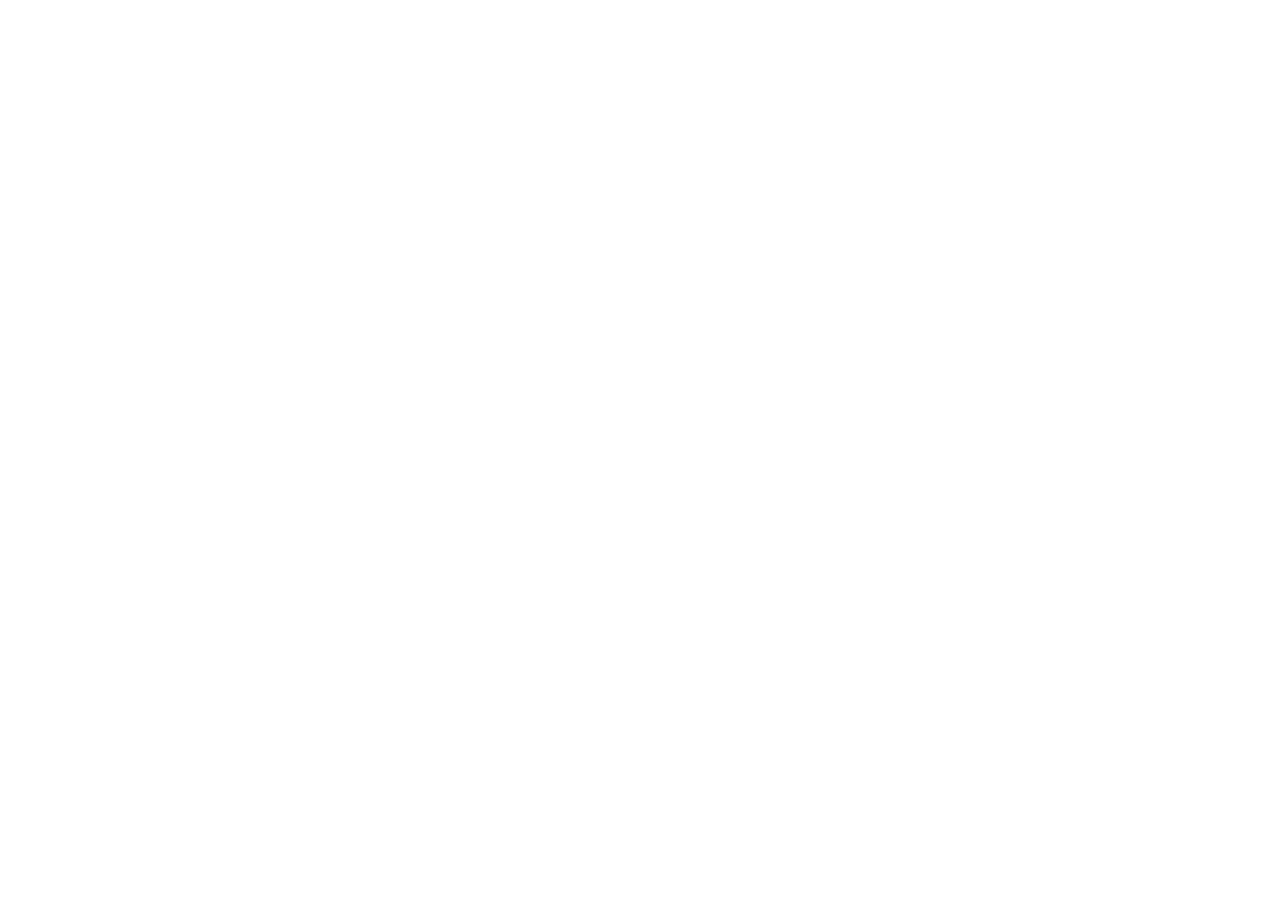
==== index.html @ 8d43a359 "Added beilerplate html and css file added the basic structure" ====
<!DOCTYPE html>
<html lang="en">
    <head>
        <meta charset="UTF-8">
        <meta name="viewport" content="width=device-width">
        <link rel="stylesheet" href="styles.css">
        <link rel="icon" type="image/x-icon" href="media/margarit.png">
        <title>My nature photography</title>
    </head>
    <body>
        <main>

        </main>
    </body>
</html>
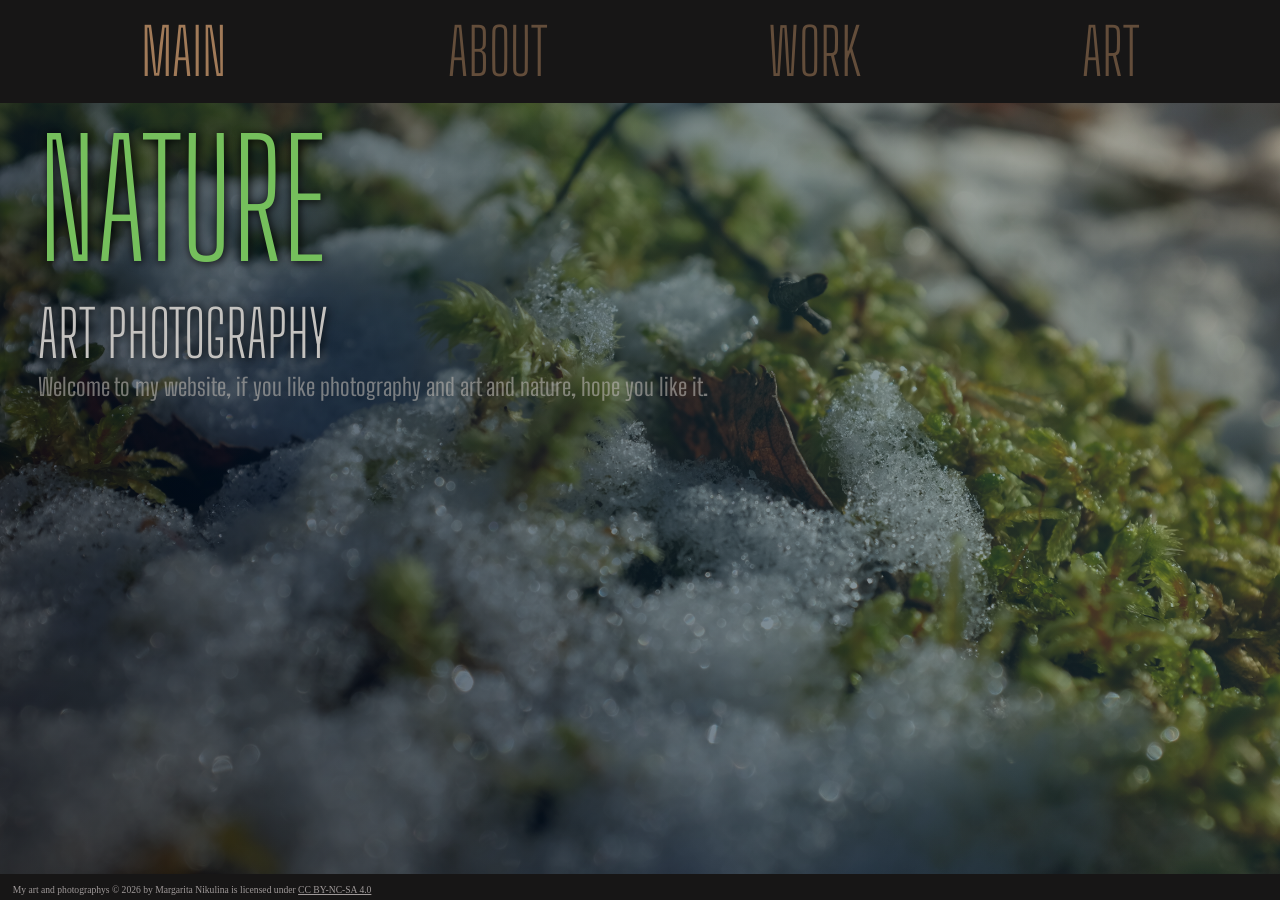
==== commit cd23ccd0: "renamed main page to index" ====
--- a/index.html
+++ b/index.html
@@ -4,12 +4,23 @@
         <meta charset="UTF-8">
         <meta name="viewport" content="width=device-width">
         <link rel="stylesheet" href="styles.css">
-        <link rel="icon" type="image/x-icon" href="media/margarit.png">
+        <link rel="icon" type="image/x-icon" href="images/margarit.png">
         <title>My nature photography</title>
     </head>
-    <body>
-        <main>
-
+    <body class="main-page">
+        <main class="main-div">
+            <nav class="top-navigation"> 
+                <a href="index.html" id="main_selected" class="top-navigation__menu-item">MAIN</a>
+                <a href="about.html" class="top-navigation__menu-item">ABOUT</a>
+                <a href="work.html" class="top-navigation__menu-item">WORK</a>
+                <a href="art.html" class="top-navigation__menu-item">ART</a>
+            </nav>
+            <h1 class="main-page__title">NATURE</h1>
+            <h2 class="main-page__subtitle">ART PHOTOGRAPHY</h2>
+            <p class="main-page__paragraph">Welcome to my website, if you like photography and art and nature, hope you like it.</p>
         </main>
+        <footer>
+            <p id="licence">My art and photographys © 2026 by Margarita Nikulina is licensed under <a href="https://creativecommons.org/licenses/by-nc-sa/4.0/">CC BY-NC-SA 4.0</a><img src="https://mirrors.creativecommons.org/presskit/icons/cc.svg" alt="" style="max-width: 1em;max-height:1em;margin-left: .2em;"><img src="https://mirrors.creativecommons.org/presskit/icons/by.svg" alt="" style="max-width: 1em;max-height:1em;margin-left: .2em;"><img src="https://mirrors.creativecommons.org/presskit/icons/nc.svg" alt="" style="max-width: 1em;max-height:1em;margin-left: .2em;"><img src="https://mirrors.creativecommons.org/presskit/icons/sa.svg" alt="" style="max-width: 1em;max-height:1em;margin-left: .2em;"></p>
+        </footer>
     </body>
 </html>
--- a/styles.css
+++ b/styles.css
@@ -0,0 +1,272 @@
+body,html {
+    margin: 0;
+    padding: 0;
+    min-height: 100vh;
+    font-size: clamp(1.5rem, 2.5vw, 4rem);
+}
+
+@font-face {
+    font-family: "big_shoulders";
+    src: url("/fonts/Big_Shoulders/BigShoulders-VariableFont_opsz,wght.ttf");
+}
+
+/* design system:) */
+:root {
+    --green: rgb(117, 191, 92);
+    --light-brown: #806247b9;
+    --light-brown-opaque: #a17a58;
+    --light-grey: #c4c2bf;
+    --brown: #332925;
+    --transparent-grey: #716c6499;
+    --opaque-grey: #716c64;
+    --almost-black: rgb(23, 22, 22);
+    --gradient-yellow-blue: linear-gradient(45deg, #000b2133, #003f8233, #4ca2b533, #ffd27f33);
+    --main-font: "big_shoulders", Impact, Haettenschweiler, 'Arial Narrow Bold';
+}
+
+/* TOP NAV */
+/* Top nav styles are shared across all pages*/
+.top-navigation {
+    display: flex;
+    flex-direction: row;
+    justify-content: space-between;
+    margin: 0;
+    padding: 0 10vw;
+    background-color: var(--almost-black);
+    width: viewport;
+}
+
+.top-navigation__menu-item {
+    font-family: var(--main-font);
+    color: var(--light-brown);
+    font-size: 2rem;
+    margin: 0;
+    padding: 1vw 1vw;
+    text-decoration: none;
+    font-weight: 220;
+}
+
+.top-navigation__menu-item:hover {
+    color: var(--light-brown-opaque);
+}
+
+#main_selected, #about_selected, #work_selected {
+    color: var(--light-brown-opaque);
+}
+
+/* Main page*/
+
+/* Main page background */
+.main-page {
+    background:
+        var(--gradient-yellow-blue),
+        linear-gradient(90deg, rgba(0, 0, 0, 0.6), rgba(0, 0, 0, 0.3)),
+        url("/images/DSCF5990.JPG"),
+        black;
+    background-size: auto, auto, cover; 
+    background-position: center;
+    background-repeat: no-repeat;
+    margin: 0;
+    padding: 0;
+}
+
+.main-div {
+    width: 100%;
+}
+
+.main-page__title {
+    color: var(--green);
+    font-family: var(--main-font);
+    text-shadow: black 1px 1px 10px;
+    font-weight: 210;
+    font-size: clamp(4rem, 5rem, 8rem);
+    margin: 0;
+    padding: 0 3vw;
+}
+
+.main-page__subtitle {
+    color: var(--light-grey);
+    font-family: var(--main-font);
+    text-shadow: black 1px 0 10px;
+    font-weight: 210;
+    font-size: 2rem;
+    margin: 0;
+    padding: 0 3vw;
+}
+
+.main-page__paragraph {
+    color: rgba(179, 176, 171, 0.627);
+    font-family: var(--main-font);
+    font-size: 0.5em;
+    margin: 0;
+    padding: 0 3vw;
+}
+
+/* Main page*/
+
+
+/* About page*/
+.about-page {
+    background: 
+        linear-gradient(90deg, rgba(0, 0, 0, 0.6), rgba(0, 0, 0, 0.3)),
+        url("/images/DSCF6088.JPG");
+    background-size: cover;
+    background-position: center;
+    background-repeat: no-repeat;
+    
+}
+
+
+/* About page*/ 
+
+.my-photo-and-description {
+    display: flex;
+    flex-direction: row;
+    justify-content: flex-start;
+    align-items: center;
+}
+
+#my-photo-and-description__photo {
+  max-width: 40%;
+  min-width: 150px;
+  height: auto;
+}
+
+#my-photo-and-description__text {
+    background-color: var(--transparent-grey);
+    font-size: 1rem;
+    color: var(--light-grey);
+    border-radius: 50px 50px 50px 0;
+    padding: 5vw;
+    font-family: var(--main-font);
+    font-weight: 200;
+    height: 100%;
+    width: clamp (5vw 30vw 50%);
+    margin-left: clamp (5vw 20vw 15vw);
+    min-width: 150px;
+}
+
+/*Work page */
+
+.work-page {
+    background: var(--almost-black);
+    margin: 0;
+    padding: 0;
+}
+
+/* mobile photo gallery */
+@media (max-width:450px) {
+    .photo-grid {
+    display: grid;
+    grid-template-columns: 1fr;
+    grid-template-rows: repeat(3, min-content);
+    gap: 0vw;
+    margin: 1vw;
+    }
+
+    .photo-grid_photo {
+    max-width: 100vw;
+    min-width: 10vw;
+
+    }
+    /* the long images don't look good on mobile, so I will hide it */
+    .span-2-rows {
+        display: none;
+    }
+
+}
+
+/* desktop photo gallery */
+@media (min-width:450px) {
+    .photo-grid {
+        padding-top: 5vw;
+        margin: 0;
+        display: grid;
+        grid-template-columns: repeat(3, 1fr);
+        grid-template-rows: repeat(3, min-content);
+        gap: 3vw;
+    }
+    .photo-grid_photo {
+        width: clamp(200px, 31.9vw, 30vw);
+        border-radius: 20px;
+    }
+
+    .photo-grid_photo:hover {
+        transform: scale(1.05, 1.05);
+        transition: transform 1s;
+    }
+    .span-2-rows {
+        grid-row: span 2;
+    }
+
+    .span-2-columns {
+        grid-column: span 2;
+        width: 100%;
+    }
+}
+
+
+/*Work page */
+
+/* Art page */
+.art-page {
+    margin: 0;
+    padding: 0;
+    background-color: var(--almost-black)
+}
+
+/* mobile */
+@media (max-width:450px) {
+    .art-page__container {
+        display: grid;
+        grid-template-columns: 1fr;
+    }
+
+    .art-page__painting {
+        width: 93%;
+        padding: 5vw 3vw;
+        border-radius: 20px;
+        scale: 0.95;
+    }
+}
+
+/* desktop */
+
+@media (min-width:450px) {
+    .art-page__container {
+        display: flex;
+        flex-direction: row;
+        justify-content: center;
+        align-items: center;
+        flex-wrap: wrap;
+        flex-basis: 30%;
+    }
+
+    .art-page__painting {
+        height: 30vw;
+        padding: 10px;
+        border-radius: 25px;
+    }
+
+    .art-page__painting:hover {
+        transform: rotate(1.6deg);
+    }
+}
+
+
+footer {
+    margin: 0;
+    height: 2vw;
+    position: fixed;
+    bottom: 0;
+    right: 100;
+    padding-left: 1vw;
+    font-size: 0.2em;
+    background-color: var(--almost-black);
+    width: 100%;
+    color: rgb(159, 153, 153);
+
+    a {
+        color: rgb(159, 153, 153);
+    }
+}
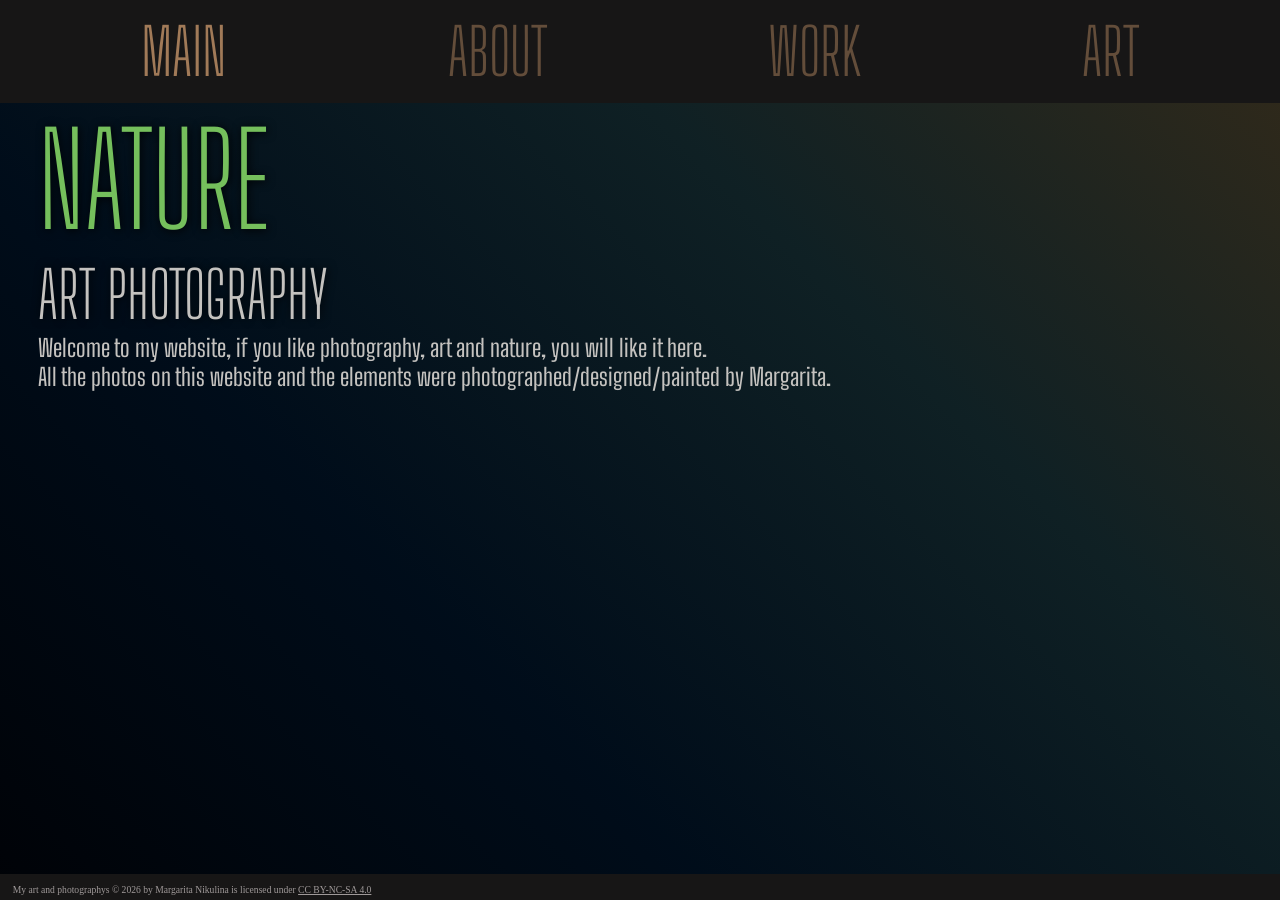
==== commit feabdbe5: "added more text to hero" ====
--- a/index.html
+++ b/index.html
@@ -5,6 +5,7 @@
         <meta name="viewport" content="width=device-width">
         <link rel="stylesheet" href="styles.css">
         <link rel="icon" type="image/x-icon" href="images/margarit.png">
+        <link rel="preload" as="image" href="images/DSCF5990.JPG" fetchpriority="high">
         <title>My nature photography</title>
     </head>
     <body class="main-page">
@@ -17,7 +18,8 @@
             </nav>
             <h1 class="main-page__title">NATURE</h1>
             <h2 class="main-page__subtitle">ART PHOTOGRAPHY</h2>
-            <p class="main-page__paragraph">Welcome to my website, if you like photography and art and nature, hope you like it.</p>
+            <p class="main-page__paragraph">Welcome to my website, if you like photography, art and nature, you will like it here.</p>
+            <p class="main-page__paragraph">All the photos on this website and the elements were photographed/designed/painted by Margarita.</p>
         </main>
         <footer>
             <p id="licence">My art and photographys © 2026 by Margarita Nikulina is licensed under <a href="https://creativecommons.org/licenses/by-nc-sa/4.0/">CC BY-NC-SA 4.0</a><img src="https://mirrors.creativecommons.org/presskit/icons/cc.svg" alt="" style="max-width: 1em;max-height:1em;margin-left: .2em;"><img src="https://mirrors.creativecommons.org/presskit/icons/by.svg" alt="" style="max-width: 1em;max-height:1em;margin-left: .2em;"><img src="https://mirrors.creativecommons.org/presskit/icons/nc.svg" alt="" style="max-width: 1em;max-height:1em;margin-left: .2em;"><img src="https://mirrors.creativecommons.org/presskit/icons/sa.svg" alt="" style="max-width: 1em;max-height:1em;margin-left: .2em;"></p>
--- a/styles.css
+++ b/styles.css
@@ -7,7 +7,7 @@
 
 @font-face {
     font-family: "big_shoulders";
-    src: url("/fonts/Big_Shoulders/BigShoulders-VariableFont_opsz,wght.ttf");
+    src: url("fonts/Big_Shoulders/BigShoulders-VariableFont_opsz,wght.ttf");
 }
 
 /* design system:) */
@@ -22,6 +22,7 @@
     --almost-black: rgb(23, 22, 22);
     --gradient-yellow-blue: linear-gradient(45deg, #000b2133, #003f8233, #4ca2b533, #ffd27f33);
     --main-font: "big_shoulders", Impact, Haettenschweiler, 'Arial Narrow Bold';
+    --page-animation: fade-from-black 1s ease-out;
 }
 
 /* TOP NAV */
@@ -33,7 +34,6 @@
     margin: 0;
     padding: 0 10vw;
     background-color: var(--almost-black);
-    width: viewport;
 }
 
 .top-navigation__menu-item {
@@ -61,13 +61,14 @@
     background:
         var(--gradient-yellow-blue),
         linear-gradient(90deg, rgba(0, 0, 0, 0.6), rgba(0, 0, 0, 0.3)),
-        url("/images/DSCF5990.JPG"),
+        url("images/DSCF5990.jpg"),
         black;
     background-size: auto, auto, cover; 
     background-position: center;
     background-repeat: no-repeat;
     margin: 0;
     padding: 0;
+    animation: var(--page-animation);
 }
 
 .main-div {
@@ -79,7 +80,7 @@
     font-family: var(--main-font);
     text-shadow: black 1px 1px 10px;
     font-weight: 210;
-    font-size: clamp(4rem, 5rem, 8rem);
+    font-size: clamp(4rem, 8vw, 8rem);
     margin: 0;
     padding: 0 3vw;
 }
@@ -95,7 +96,7 @@
 }
 
 .main-page__paragraph {
-    color: rgba(179, 176, 171, 0.627);
+    color: var(--light-grey);
     font-family: var(--main-font);
     font-size: 0.5em;
     margin: 0;
@@ -109,41 +110,86 @@
 .about-page {
     background: 
         linear-gradient(90deg, rgba(0, 0, 0, 0.6), rgba(0, 0, 0, 0.3)),
-        url("/images/DSCF6088.JPG");
+        url("images/DSCF6088.jpg"),
+        var(--almost-black);
     background-size: cover;
     background-position: center;
     background-repeat: no-repeat;
-    
+    animation: var(--page-animation);
+}
+
+@keyframes fade-from-black {
+  from { opacity: 0; }
+  to   { opacity: 1; }
 }
 
 
 /* About page*/ 
 
-.my-photo-and-description {
-    display: flex;
-    flex-direction: row;
-    justify-content: flex-start;
-    align-items: center;
+/* desktop */
+@media (min-width:450px) {
+    .my-photo-and-description {
+        display: flex;
+        flex-direction: row;
+        justify-content: space-between;
+        align-items: flex-start;
+    }
+    #my-photo-and-description__text {
+        width: 30vw;
+        border-radius: 50px 50px 50px 0;
+        padding: 5vw;
+        margin-right: 2vw;
+        margin-left: clamp (5vw, 20vw, 15vw);
+    }
+}
+
+/* mobile */
+@media (max-width:450px) {
+    .my-photo-and-description {
+        display: flex;
+        flex-direction: column;
+        align-items: stretch;
+    }
+    #my-photo-and-description__text {
+        width:fit-content;
+        margin: -0.5vw 0;
+        padding: 3vw;
+        border-radius: 0;
+        height: 50vw;
+        line-height: 12vw;
+        vertical-align: middle;
+    }
 }
 
 #my-photo-and-description__photo {
   max-width: 40%;
   min-width: 150px;
   height: auto;
+  width: clamp(10%, 80vw, 900px)
 }
 
 #my-photo-and-description__text {
     background-color: var(--transparent-grey);
     font-size: 1rem;
     color: var(--light-grey);
-    border-radius: 50px 50px 50px 0;
-    padding: 5vw;
     font-family: var(--main-font);
     font-weight: 200;
-    height: 100%;
-    width: clamp (5vw 30vw 50%);
-    margin-left: clamp (5vw 20vw 15vw);
     min-width: 150px;
+}
+
+#my-photo-and-description__hej {
+    position: absolute;
+    top: 10vw;
+    left: 0;
+    height: 50vw;
+    z-index: -1;
+    animation: spin 10s linear infinite;
+    animation-duration: 11s;
+}
+
+@keyframes spin {
+  from { transform: rotate(360deg); }
+  to   { transform: rotate(0deg); }
 }
 
 /*Work page */
@@ -152,6 +198,7 @@
     background: var(--almost-black);
     margin: 0;
     padding: 0;
+    animation: var(--page-animation);
 }
 
 /* mobile photo gallery */
@@ -167,7 +214,6 @@
     .photo-grid_photo {
     max-width: 100vw;
     min-width: 10vw;
-
     }
     /* the long images don't look good on mobile, so I will hide it */
     .span-2-rows {
@@ -189,11 +235,11 @@
     .photo-grid_photo {
         width: clamp(200px, 31.9vw, 30vw);
         border-radius: 20px;
+        transition: transform 0.5s ease; /*so it doesn't snap back*/
     }
 
     .photo-grid_photo:hover {
         transform: scale(1.05, 1.05);
-        transition: transform 1s;
     }
     .span-2-rows {
         grid-row: span 2;
@@ -212,7 +258,8 @@
 .art-page {
     margin: 0;
     padding: 0;
-    background-color: var(--almost-black)
+    background-color: var(--almost-black);
+    animation: var(--page-animation);
 }
 
 /* mobile */
@@ -269,4 +316,14 @@
     a {
         color: rgb(159, 153, 153);
     }
-}+}
+
+/* accessibility */
+
+ @media (prefers-reduced-motion: reduce) 
+    { 
+        .main-page { animation: none; } 
+        .art-page { animation: none; } 
+        .work-page { animation: none; }
+        .about-page { animation: none; } 
+    }   
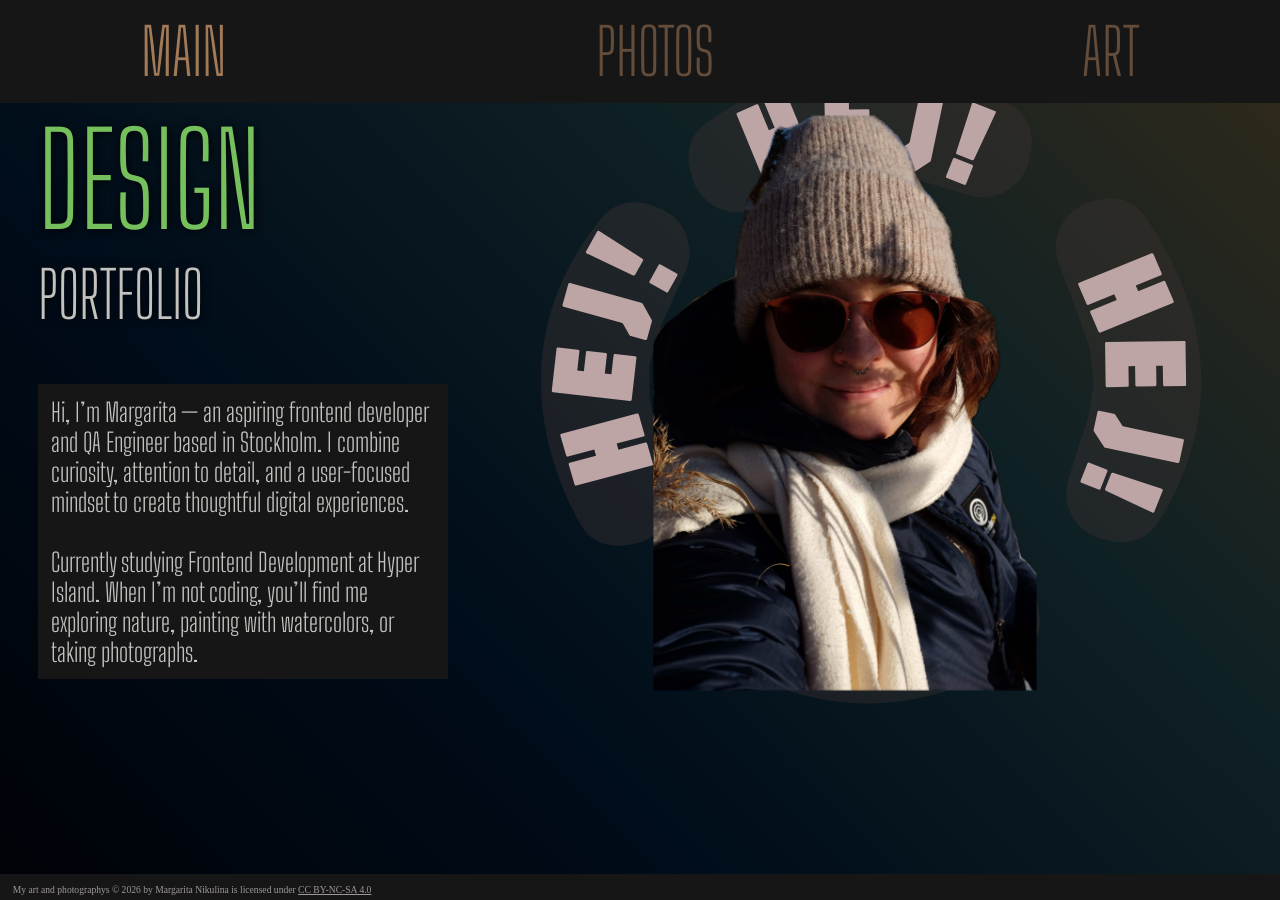
==== commit 6e41ad4b: "added the about page into main page" ====
--- a/index.html
+++ b/index.html
@@ -12,14 +12,25 @@
         <main class="main-div">
             <nav class="top-navigation"> 
                 <a href="index.html" id="main_selected" class="top-navigation__menu-item">MAIN</a>
-                <a href="about.html" class="top-navigation__menu-item">ABOUT</a>
-                <a href="work.html" class="top-navigation__menu-item">WORK</a>
+                <a href="work.html" class="top-navigation__menu-item">PHOTOS</a>
                 <a href="art.html" class="top-navigation__menu-item">ART</a>
             </nav>
-            <h1 class="main-page__title">NATURE</h1>
-            <h2 class="main-page__subtitle">ART PHOTOGRAPHY</h2>
-            <p class="main-page__paragraph">Welcome to my website, if you like photography, art and nature, you will like it here.</p>
-            <p class="main-page__paragraph">All the photos on this website and the elements were photographed/designed/painted by Margarita.</p>
+            <div class="main-flexdiv">
+                <section>
+                    <h1 class="main-page__title">DESIGN</h1>
+                    <h2 class="main-page__subtitle">PORTFOLIO</h2>
+                    <h1 id="my-photo-and-description__text">Hi, I’m Margarita — an aspiring frontend developer and QA Engineer based in Stockholm.
+                        I combine curiosity, attention to detail, and a user-focused mindset to create thoughtful
+                        digital experiences. <br><br> Currently studying Frontend Development at Hyper Island. When I’m not coding,
+  you’ll find me exploring nature, painting with watercolors, or taking photographs.</h1>
+                </section>
+
+                <section class="my-photo-and-description">
+                    <img id="my-photo-and-description__hej" src="images/hej.svg" alt="a text saying 'hej!' in swedish.">
+                    <img id="my-photo-and-description__photo" src="images/DSCF6095.png" alt="a photo of a woman wearing a winter hat and dark glasses, no background.">
+                </section>
+
+            </div>
         </main>
         <footer>
             <p id="licence">My art and photographys © 2026 by Margarita Nikulina is licensed under <a href="https://creativecommons.org/licenses/by-nc-sa/4.0/">CC BY-NC-SA 4.0</a><img src="https://mirrors.creativecommons.org/presskit/icons/cc.svg" alt="" style="max-width: 1em;max-height:1em;margin-left: .2em;"><img src="https://mirrors.creativecommons.org/presskit/icons/by.svg" alt="" style="max-width: 1em;max-height:1em;margin-left: .2em;"><img src="https://mirrors.creativecommons.org/presskit/icons/nc.svg" alt="" style="max-width: 1em;max-height:1em;margin-left: .2em;"><img src="https://mirrors.creativecommons.org/presskit/icons/sa.svg" alt="" style="max-width: 1em;max-height:1em;margin-left: .2em;"></p>
--- a/styles.css
+++ b/styles.css
@@ -17,7 +17,7 @@
     --light-brown-opaque: #a17a58;
     --light-grey: #c4c2bf;
     --brown: #332925;
-    --transparent-grey: #716c6499;
+    --transparent-grey: #5b575164;
     --opaque-grey: #716c64;
     --almost-black: rgb(23, 22, 22);
     --gradient-yellow-blue: linear-gradient(45deg, #000b2133, #003f8233, #4ca2b533, #ffd27f33);
@@ -73,6 +73,7 @@
 
 .main-div {
     width: 100%;
+    height:100%;
 }
 
 .main-page__title {
@@ -95,101 +96,81 @@
     padding: 0 3vw;
 }
 
-.main-page__paragraph {
+#my-photo-and-description__hej {
+    position: absolute;
+    top: 5vw;
+    right: 6vw;
+    height: 50vw;
+    z-index: -1;
+    animation: spin 10s linear infinite;
+}
+
+#my-photo-and-description__photo {
+  min-width: 150px;
+  padding: 1vw;
+  height: auto;
+  width: clamp(10%, 30vw, 900px)
+}
+
+#my-photo-and-description__text {
+    background-color: var(--almost-black);
+    font-size: 0.8rem;
     color: var(--light-grey);
     font-family: var(--main-font);
-    font-size: 0.5em;
-    margin: 0;
-    padding: 0 3vw;
+    font-weight: 200;
+    min-width: 10vw;
 }
 
 /* Main page*/
 
-
-/* About page*/
-.about-page {
-    background: 
-        linear-gradient(90deg, rgba(0, 0, 0, 0.6), rgba(0, 0, 0, 0.3)),
-        url("images/DSCF6088.jpg"),
-        var(--almost-black);
-    background-size: cover;
-    background-position: center;
-    background-repeat: no-repeat;
-    animation: var(--page-animation);
-}
-
-@keyframes fade-from-black {
-  from { opacity: 0; }
-  to   { opacity: 1; }
-}
-
-
-/* About page*/ 
 
 /* desktop */
 @media (min-width:450px) {
+
+    #my-photo-and-description__text {
+        min-width: 150px;
+        max-width: 30vw;
+        padding: 1vw;
+        margin: 4vw 3vw;
+        /* margin-left: clamp (5vw, 20vw, 15vw); */
+    }
+    .main-flexdiv {
+    display: grid;
+    grid-template-columns: 1fr 1fr;
+
+    height: 600px;
+    }
+}
+
+/* mobile */
+@media (max-width:400px) {
+
     .my-photo-and-description {
-        display: flex;
-        flex-direction: row;
-        justify-content: space-between;
-        align-items: flex-start;
+        padding: 10vw;
+        margin: 30vw;
     }
     #my-photo-and-description__text {
-        width: 30vw;
-        border-radius: 50px 50px 50px 0;
-        padding: 5vw;
-        margin-right: 2vw;
-        margin-left: clamp (5vw, 20vw, 15vw);
-    }
-}
-
-/* mobile */
-@media (max-width:450px) {
-    .my-photo-and-description {
-        display: flex;
-        flex-direction: column;
-        align-items: stretch;
-    }
-    #my-photo-and-description__text {
-        width:fit-content;
+        max-width: 60%;
         margin: -0.5vw 0;
         padding: 3vw;
         border-radius: 0;
-        height: 50vw;
+        max-height: 90vw;
         line-height: 12vw;
         vertical-align: middle;
-    }
-}
-
-#my-photo-and-description__photo {
-  max-width: 40%;
-  min-width: 150px;
-  height: auto;
-  width: clamp(10%, 80vw, 900px)
-}
-
-#my-photo-and-description__text {
-    background-color: var(--transparent-grey);
-    font-size: 1rem;
-    color: var(--light-grey);
-    font-family: var(--main-font);
-    font-weight: 200;
-    min-width: 150px;
-}
-
-#my-photo-and-description__hej {
-    position: absolute;
-    top: 10vw;
-    left: 0;
-    height: 50vw;
-    z-index: -1;
-    animation: spin 10s linear infinite;
-    animation-duration: 11s;
-}
+
+    }
+    .main-flexdiv {
+    display: grid;
+    grid-template-columns: 1fr;
+
+    height: 600px;
+    }
+}
+
 
 @keyframes spin {
-  from { transform: rotate(360deg); }
-  to   { transform: rotate(0deg); }
+  from { transform: rotate(0deg); }
+  to   { transform: rotate(360deg); }
 }
 
 /*Work page */
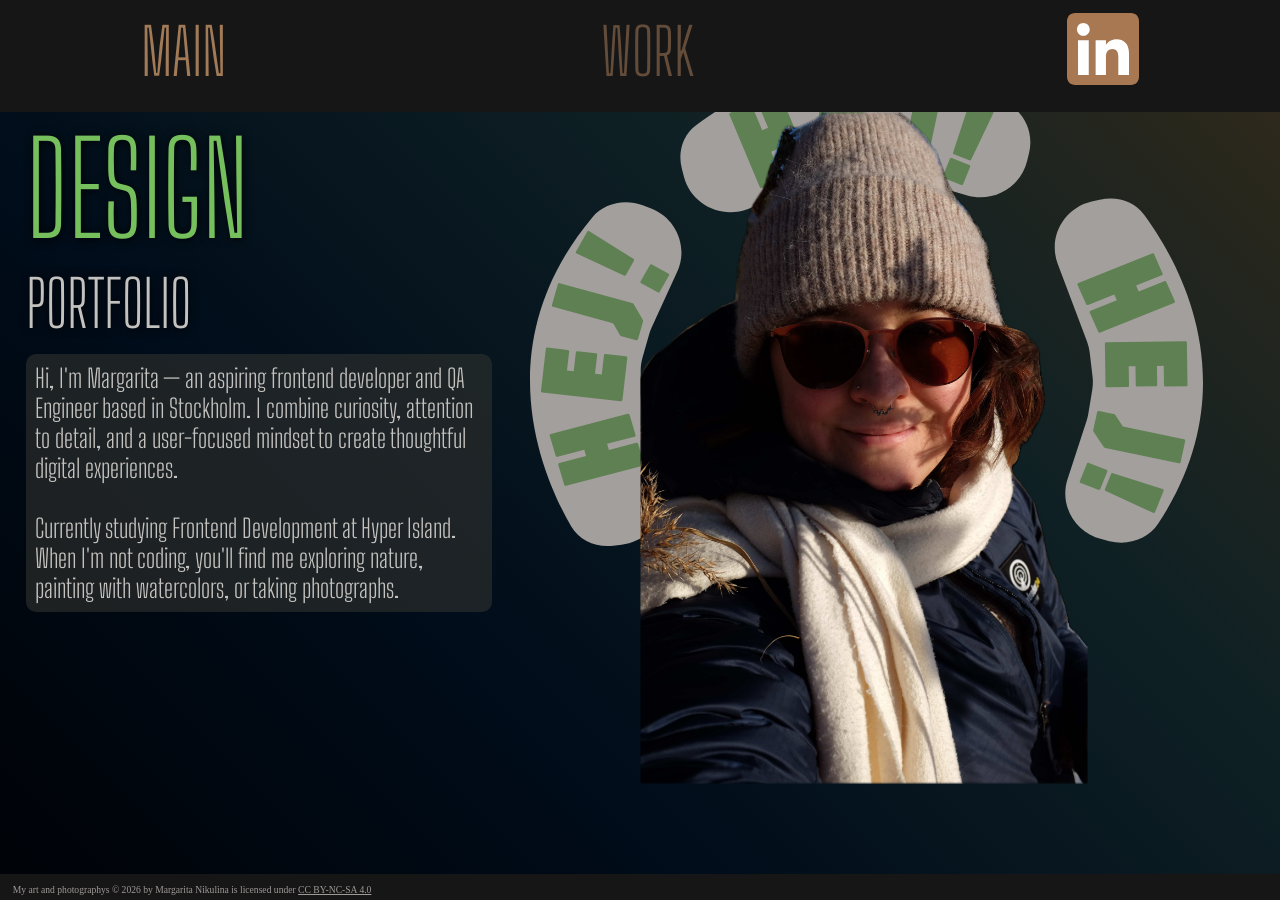
==== commit ceee036f: "removed most pages, left only work-related stuff removed most pages, left only work-related stuff" ====
--- a/index.html
+++ b/index.html
@@ -9,29 +9,36 @@
         <title>My nature photography</title>
     </head>
     <body class="main-page">
+
         <main class="main-div">
             <nav class="top-navigation"> 
                 <a href="index.html" id="main_selected" class="top-navigation__menu-item">MAIN</a>
-                <a href="work.html" class="top-navigation__menu-item">PHOTOS</a>
-                <a href="art.html" class="top-navigation__menu-item">ART</a>
+                <a href="work.html" class="top-navigation__menu-item">WORK</a>
+                <a href="https://www.linkedin.com/in/margarita-nikulina-b9619282" target="_blank" class="top-navigation__menu-item"><img class="linkedin" src="images/LinkedIn_icon.svg"></a>
             </nav>
-            <div class="main-flexdiv">
-                <section>
-                    <h1 class="main-page__title">DESIGN</h1>
-                    <h2 class="main-page__subtitle">PORTFOLIO</h2>
-                    <h1 id="my-photo-and-description__text">Hi, I’m Margarita — an aspiring frontend developer and QA Engineer based in Stockholm.
-                        I combine curiosity, attention to detail, and a user-focused mindset to create thoughtful
-                        digital experiences. <br><br> Currently studying Frontend Development at Hyper Island. When I’m not coding,
-  you’ll find me exploring nature, painting with watercolors, or taking photographs.</h1>
-                </section>
 
-                <section class="my-photo-and-description">
-                    <img id="my-photo-and-description__hej" src="images/hej.svg" alt="a text saying 'hej!' in swedish.">
-                    <img id="my-photo-and-description__photo" src="images/DSCF6095.png" alt="a photo of a woman wearing a winter hat and dark glasses, no background.">
-                </section>
+            <div class="main-page__container">
+                    <div class="main-page__container__left-container">
+                        <h1 class="main-page__title">DESIGN</h1>
+                        <h2 class="main-page__subtitle">PORTFOLIO</h2>
+                        <h1 class="main-page__paragraph">Hi, I&#39;m Margarita — an aspiring frontend developer and QA Engineer based in Stockholm.
+                            I combine curiosity, attention to detail, and a user-focused mindset to create thoughtful
+                            digital experiences. <br><br> Currently studying Frontend Development at Hyper Island. When I&#39;m not coding,
+                            you&#39;ll find me exploring nature, painting with watercolors, or taking photographs.
+                        </h1>
+                    </div>
+                    <div class="main-page__container__right-container">
+                        <img class="main-page__hej" src="images/hej.svg" alt="a text saying 'hej!' in swedish.">
+                        <img class="main-page__my-photo" src="images/DSCF6095.png" alt="a photo of a woman wearing a winter hat and dark glasses, no background.">
+                    </div>
+            </div>
+            <h1 class="mobile_main-page__paragraph">Hi, I&#39;m Margarita — an aspiring frontend developer and QA Engineer based in Stockholm.
+                I combine curiosity, attention to detail, and a user-focused mindset to create thoughtful
+                digital experiences. <br><br> Currently studying Frontend Development at Hyper Island. When I&#39;m not coding,
+                you&#39;ll find me exploring nature, painting with watercolors, or taking photographs.
+            </h1>
+        </main>
 
-            </div>
-        </main>
         <footer>
             <p id="licence">My art and photographys © 2026 by Margarita Nikulina is licensed under <a href="https://creativecommons.org/licenses/by-nc-sa/4.0/">CC BY-NC-SA 4.0</a><img src="https://mirrors.creativecommons.org/presskit/icons/cc.svg" alt="" style="max-width: 1em;max-height:1em;margin-left: .2em;"><img src="https://mirrors.creativecommons.org/presskit/icons/by.svg" alt="" style="max-width: 1em;max-height:1em;margin-left: .2em;"><img src="https://mirrors.creativecommons.org/presskit/icons/nc.svg" alt="" style="max-width: 1em;max-height:1em;margin-left: .2em;"><img src="https://mirrors.creativecommons.org/presskit/icons/sa.svg" alt="" style="max-width: 1em;max-height:1em;margin-left: .2em;"></p>
         </footer>
--- a/styles.css
+++ b/styles.css
@@ -50,6 +50,15 @@
     color: var(--light-brown-opaque);
 }
 
+.linkedin {
+    max-height: 10vw;
+}
+
+.linkedin:hover {
+    box-shadow: 0px 0px 10px rgb(215, 130, 102);
+    border-radius: 10px;
+}
+
 #main_selected, #about_selected, #work_selected {
     color: var(--light-brown-opaque);
 }
@@ -71,9 +80,23 @@
     animation: var(--page-animation);
 }
 
-.main-div {
-    width: 100%;
-    height:100%;
+.main-page__container {
+    display: grid;
+    grid-template-columns: 1fr 1fr;
+}
+
+.main-page__container__left-container {
+    display: flex;
+    flex-direction: column;
+    height: fit-content;
+}
+
+.main-page__container__right-container {
+    display: flex;
+    flex-direction: column;
+    height: fit-content;
+    padding: 0;
+    margin: 0;
 }
 
 .main-page__title {
@@ -81,9 +104,9 @@
     font-family: var(--main-font);
     text-shadow: black 1px 1px 10px;
     font-weight: 210;
-    font-size: clamp(4rem, 8vw, 8rem);
-    margin: 0;
-    padding: 0 3vw;
+    font-size: clamp(4rem, 3rem, 10rem);
+    padding: 0 2vw;
+    margin: 0;
 }
 
 .main-page__subtitle {
@@ -92,11 +115,22 @@
     text-shadow: black 1px 0 10px;
     font-weight: 210;
     font-size: 2rem;
-    margin: 0;
-    padding: 0 3vw;
-}
-
-#my-photo-and-description__hej {
+    padding: 0 2vw;
+    margin: 0;
+}
+ 
+
+.main-page__paragraph, 
+.mobile_main-page__paragraph {
+    background-color: rgba(47, 49, 46, 0.62);
+    font-size: 0.8rem;
+    border-radius: 10px;
+    color: var(--light-grey);
+    font-family: var(--main-font);
+    font-weight: 200;
+}
+
+.main-page__hej {
     position: absolute;
     top: 5vw;
     right: 6vw;
@@ -105,180 +139,52 @@
     animation: spin 10s linear infinite;
 }
 
-#my-photo-and-description__photo {
-  min-width: 150px;
-  padding: 1vw;
-  height: auto;
-  width: clamp(10%, 30vw, 900px)
-}
-
-#my-photo-and-description__text {
-    background-color: var(--almost-black);
-    font-size: 0.8rem;
-    color: var(--light-grey);
-    font-family: var(--main-font);
-    font-weight: 200;
-    min-width: 10vw;
-}
-
 /* Main page*/
 
 
 /* desktop */
-@media (min-width:450px) {
-
-    #my-photo-and-description__text {
+@media (min-width: 400px) {
+    .main-page__paragraph {
+        width: 70%;
+        margin: 1vw 2vw;
+        padding: 0.7vw;
+    }
+    .mobile_main-page__paragraph {
+        display: none;
+    }
+    .main-page__my-photo {
         min-width: 150px;
-        max-width: 30vw;
-        padding: 1vw;
-        margin: 4vw 3vw;
-        /* margin-left: clamp (5vw, 20vw, 15vw); */
-    }
-    .main-flexdiv {
-    display: grid;
-    grid-template-columns: 1fr 1fr;
-
-    height: 600px;
-    }
+        /* width: clamp(10%, 30vw, 900px); */
+        width: clamp(20%, 70%, 72%);
+        }
 }
 
 /* mobile */
-@media (max-width:400px) {
-
-    .my-photo-and-description {
-        padding: 10vw;
-        margin: 30vw;
-    }
-    #my-photo-and-description__text {
-        max-width: 60%;
-        margin: -0.5vw 0;
-        padding: 3vw;
-        border-radius: 0;
-        max-height: 90vw;
-        line-height: 12vw;
-        vertical-align: middle;
-
-    }
-    .main-flexdiv {
-    display: grid;
-    grid-template-columns: 1fr;
-
-    height: 600px;
-    }
+@media (max-width: 400px) {
+    .main-page__paragraph {
+        display: none;
+    }
+
+    .mobile_main-page__paragraph {
+        width: 98%;
+        margin: 0;
+        height: 100vw;
+        padding-left: 1.9vw;
+        padding-top: 1vw;
+    }
+
+    .main-page__my-photo {
+        min-width: 150px;
+        /* width: clamp(10%, 30vw, 900px); */
+        width: clamp(20%, 70%, 400px);
+    }
+
 }
 
 
 @keyframes spin {
   from { transform: rotate(0deg); }
   to   { transform: rotate(360deg); }
-}
-
-/*Work page */
-
-.work-page {
-    background: var(--almost-black);
-    margin: 0;
-    padding: 0;
-    animation: var(--page-animation);
-}
-
-/* mobile photo gallery */
-@media (max-width:450px) {
-    .photo-grid {
-    display: grid;
-    grid-template-columns: 1fr;
-    grid-template-rows: repeat(3, min-content);
-    gap: 0vw;
-    margin: 1vw;
-    }
-
-    .photo-grid_photo {
-    max-width: 100vw;
-    min-width: 10vw;
-    }
-    /* the long images don't look good on mobile, so I will hide it */
-    .span-2-rows {
-        display: none;
-    }
-
-}
-
-/* desktop photo gallery */
-@media (min-width:450px) {
-    .photo-grid {
-        padding-top: 5vw;
-        margin: 0;
-        display: grid;
-        grid-template-columns: repeat(3, 1fr);
-        grid-template-rows: repeat(3, min-content);
-        gap: 3vw;
-    }
-    .photo-grid_photo {
-        width: clamp(200px, 31.9vw, 30vw);
-        border-radius: 20px;
-        transition: transform 0.5s ease; /*so it doesn't snap back*/
-    }
-
-    .photo-grid_photo:hover {
-        transform: scale(1.05, 1.05);
-    }
-    .span-2-rows {
-        grid-row: span 2;
-    }
-
-    .span-2-columns {
-        grid-column: span 2;
-        width: 100%;
-    }
-}
-
-
-/*Work page */
-
-/* Art page */
-.art-page {
-    margin: 0;
-    padding: 0;
-    background-color: var(--almost-black);
-    animation: var(--page-animation);
-}
-
-/* mobile */
-@media (max-width:450px) {
-    .art-page__container {
-        display: grid;
-        grid-template-columns: 1fr;
-    }
-
-    .art-page__painting {
-        width: 93%;
-        padding: 5vw 3vw;
-        border-radius: 20px;
-        scale: 0.95;
-    }
-}
-
-/* desktop */
-
-@media (min-width:450px) {
-    .art-page__container {
-        display: flex;
-        flex-direction: row;
-        justify-content: center;
-        align-items: center;
-        flex-wrap: wrap;
-        flex-basis: 30%;
-    }
-
-    .art-page__painting {
-        height: 30vw;
-        padding: 10px;
-        border-radius: 25px;
-    }
-
-    .art-page__painting:hover {
-        transform: rotate(1.6deg);
-    }
 }
 
 
@@ -299,6 +205,10 @@
     }
 }
 
+.work-page {
+    background-color: var(--almost-black);
+}
+
 /* accessibility */
 
  @media (prefers-reduced-motion: reduce) 
@@ -307,4 +217,9 @@
         .art-page { animation: none; } 
         .work-page { animation: none; }
         .about-page { animation: none; } 
-    }   +    }   
+
+
+.fit-content {
+    width: 300px;
+}
